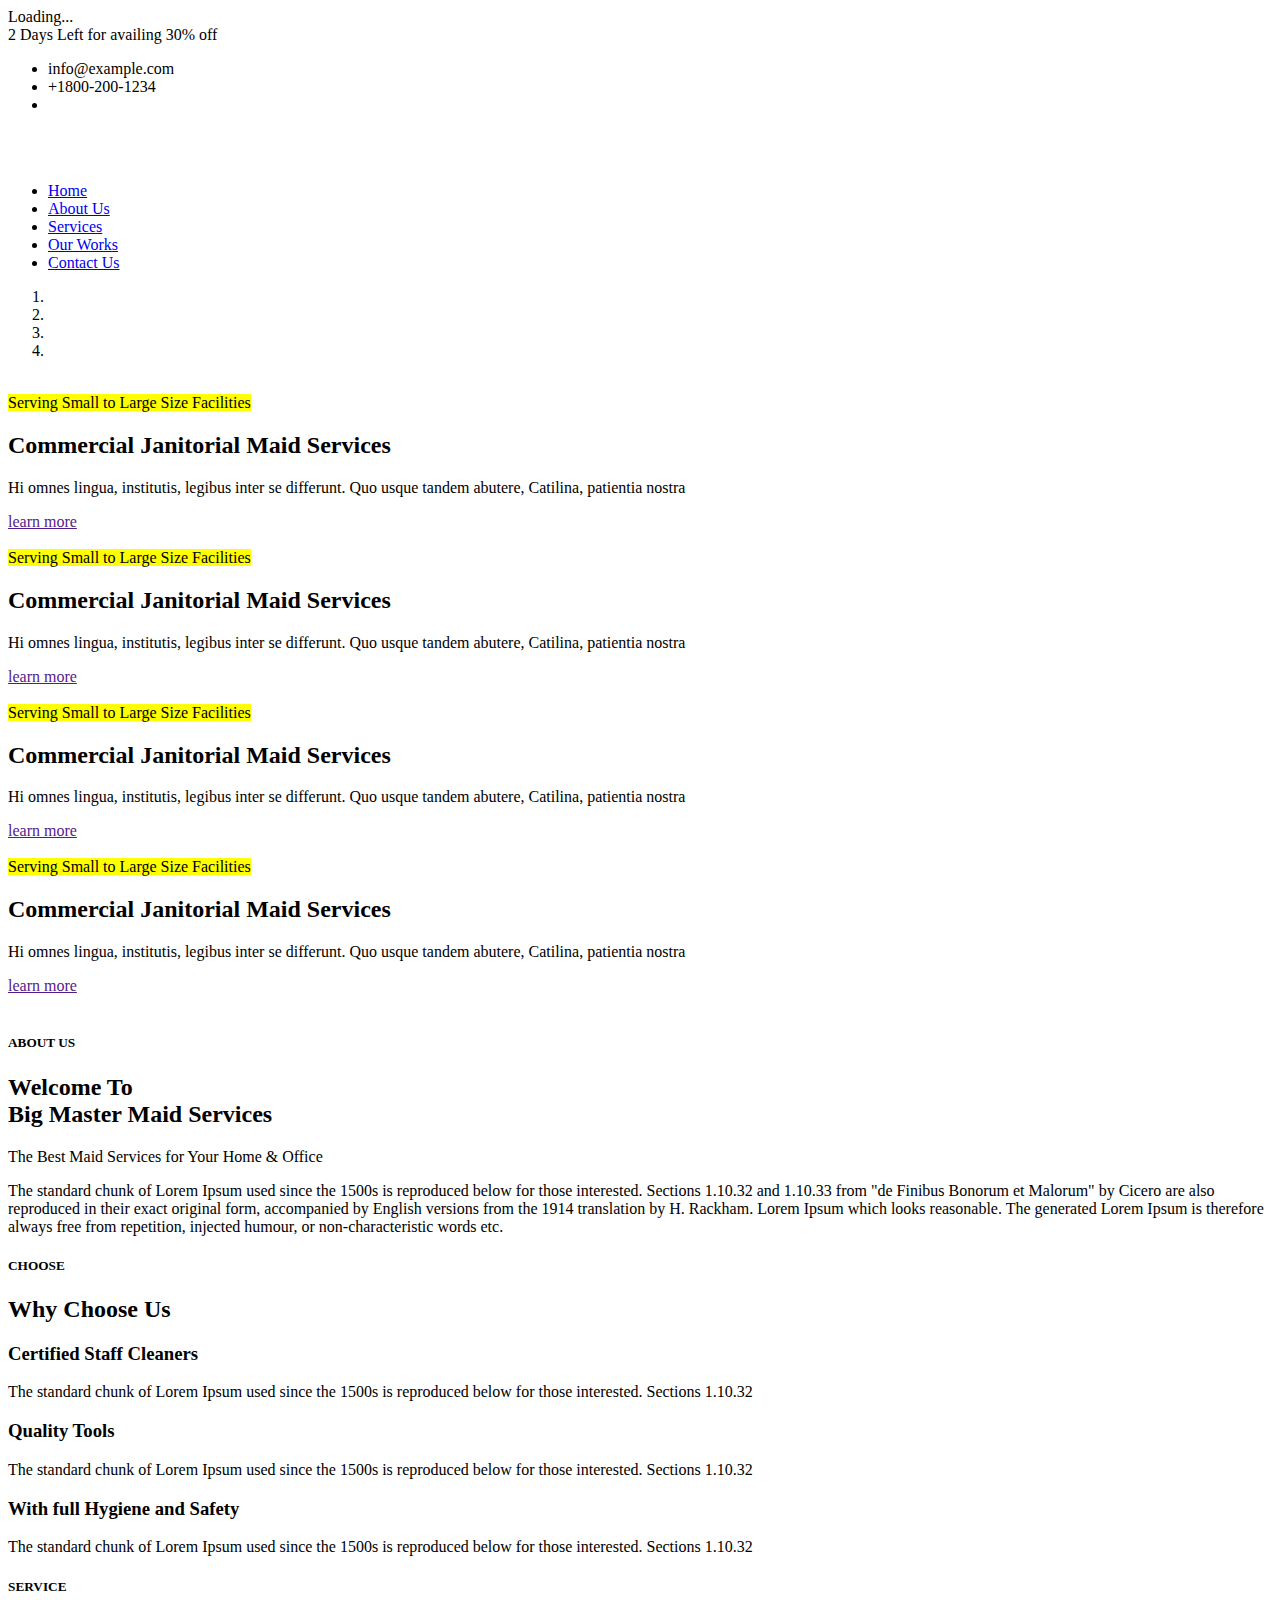
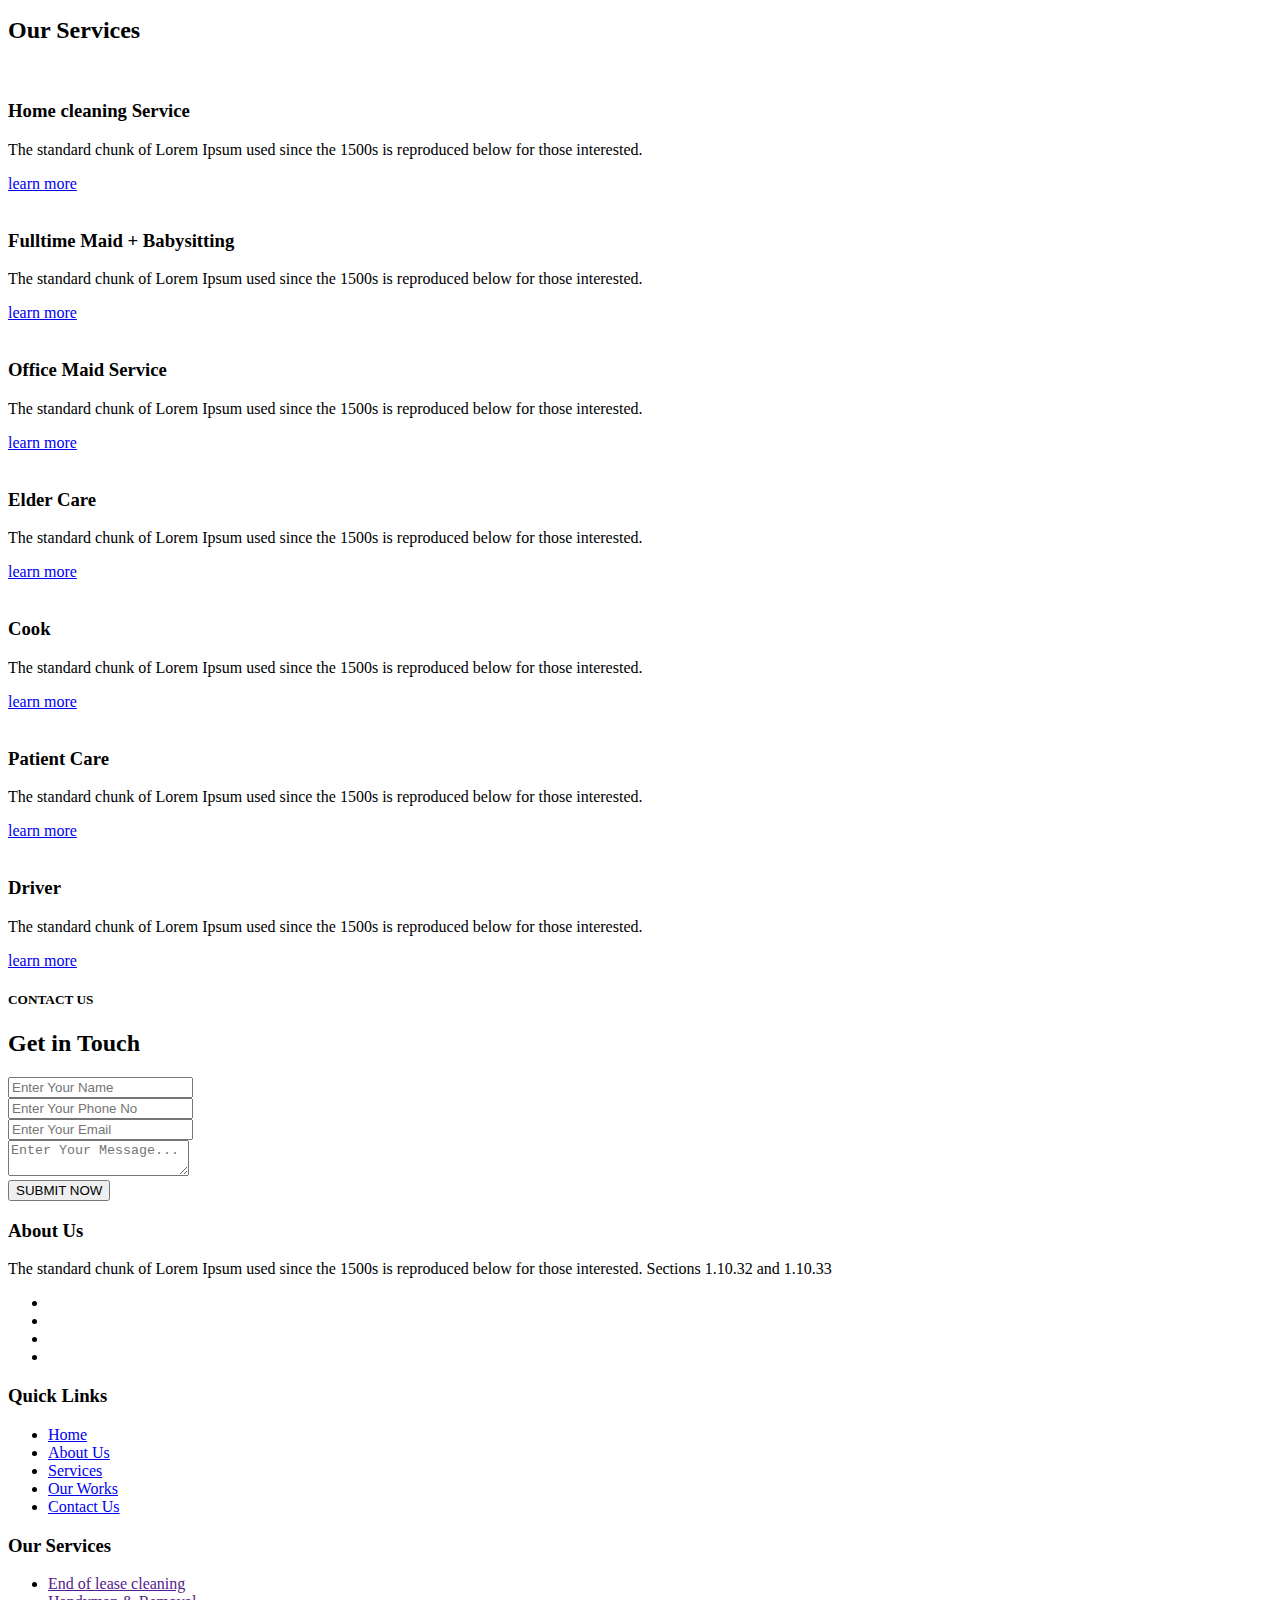
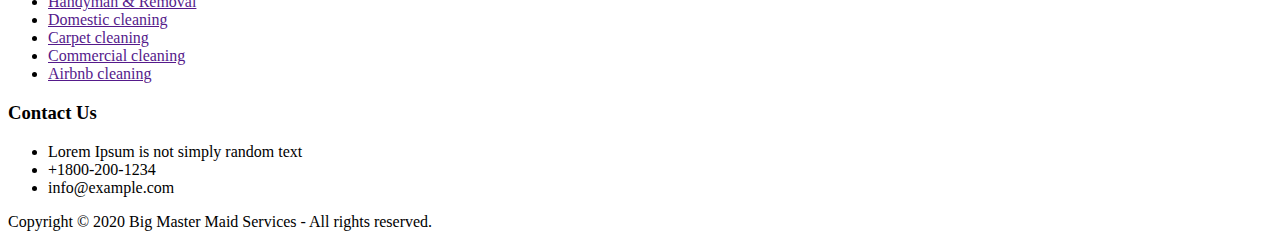
==== index.html @ 7cfc2786 "Add files via upload" ====
<!DOCTYPE html>
<html lang="en">
<head>
<title>Maid Services</title>
<meta charset="utf-8">
<meta name="viewport" content="width=device-width, initial-scale=1">
<link rel="stylesheet" href="css/main.css">
</head>
<body>

    <div class="loader" id="load_screen">
        <div class="text-center">
            <div class="spinner-bord" role="status">
              <span class="sr-only">Loading...</span>
            </div>
        </div>
    </div>
    

    <header id="home">
        <div class="top-back">
            <div class="container">
                <div class="left">
                    <div><span class="flaticon-clock"></span> 2 Days Left for availing 30% off</div>
                </div>
                <div class="right">
                    <ul>
                        <li><span class="flaticon-envelope"></span> info@example.com</li>
                        <li><span class="flaticon-telephone"></span> +1800-200-1234</li>
                        <li>
                            <a href=""><span class="fa fa-facebook"></span></a>
                            <a href=""><span class="fa fa-twitter"></span></a>
                            <a href=""><span class="fa fa-youtube-play"></span></a>
                            <a href=""><span class="fa fa-linkedin"></span></a>
                        </li>
                    </ul>
                </div>
            </div>
        </div>
        <div class="clear"></div>
        <div class="bottom-back">
            <div class="container">
                <div class="logo">
                    <a href=""><img src="images/logo.png" alt=""></a>
                </div>
                <div class="right-details">
                    <div class="humberger-menu">
                        <span></span>
                    </div>
                    <div class="mobile-menu">
                        <div class="logo">
                            <a href=""><img src="images/logo.png" alt=""></a>
                            <span class="flaticon-right menu-close"></span>
                        </div>
                        <ul class="navigation">                        
                            <li><a href="#home">Home</a></li>             
                            <li><a href="#aboutus">About Us</a></li>              
                            <li><a href="#services">Services</a></li>              
                            <li><a href="#our-works">Our Works</a></li>
                            <li><a href="#contactus">Contact Us</a></li>
                        </ul>
                    </div>
                </div>
            </div>
        </div>
    </header>
    <div class="clear"></div>
    <div class="hero-back-details">
        <div id="myCarousel" class="carousel slide" data-ride="carousel">
            <ol class="carousel-indicators">
              <li data-target="#myCarousel" data-slide-to="0" class="active"></li>
              <li data-target="#myCarousel" data-slide-to="1"></li>
              <li data-target="#myCarousel" data-slide-to="2"></li>
              <li data-target="#myCarousel" data-slide-to="3"></li>
            </ol>
            <div class="carousel-inner" role="listbox">
              <div class="carousel-item active">
                  <div class="portion">
                    <img src="images/b1.jpg" alt="">
                    <div class="content">
                        <div class="container">
                            <div class="main-content">
                                <div class="details">
                                    <mark>Serving Small to Large Size Facilities </mark>
                                    <h2>Commercial Janitorial Maid Services </h2>
                                    <p>Hi omnes lingua, institutis, legibus inter se differunt. Quo usque tandem abutere, Catilina, patientia nostra </p>
                                    <div class="custom-button left"><a href="">learn more</a></div>
                                </div>
                            </div>
                        </div>
                    </div>
                  </div>
                
              </div>
              <div class="carousel-item">
                <div class="portion">
                    <img src="images/b2.jpg" alt="">
                    <div class="content">
                        <div class="container">
                            <div class="main-content">
                                <div class="details">
                                    <mark>Serving Small to Large Size Facilities </mark>
                                    <h2>Commercial Janitorial Maid Services </h2>
                                    <p>Hi omnes lingua, institutis, legibus inter se differunt. Quo usque tandem abutere, Catilina, patientia nostra </p>
                                    <div class="custom-button left"><a href="">learn more</a></div>
                                </div>
                            </div>
                        </div>
                    </div>
                  </div>
              </div><div class="carousel-item">
                <div class="portion">
                    <img src="images/b3.jpg" alt="">
                    <div class="content">
                        <div class="container">
                            <div class="main-content">
                                <div class="details">
                                    <mark>Serving Small to Large Size Facilities </mark>
                                    <h2>Commercial Janitorial Maid Services </h2>
                                    <p>Hi omnes lingua, institutis, legibus inter se differunt. Quo usque tandem abutere, Catilina, patientia nostra </p>
                                    <div class="custom-button left"><a href="">learn more</a></div>
                                </div>
                            </div>
                        </div>
                    </div>
                  </div>
              </div>
              <div class="carousel-item">
                <div class="portion">
                    <img src="images/b4.jpg" alt="">
                    <div class="content">
                        <div class="container">
                            <div class="main-content">
                                <div class="details">
                                    <mark>Serving Small to Large Size Facilities </mark>
                                    <h2>Commercial Janitorial Maid Services </h2>
                                    <p>Hi omnes lingua, institutis, legibus inter se differunt. Quo usque tandem abutere, Catilina, patientia nostra </p>
                                    <div class="custom-button left"><a href="">learn more</a></div>
                                </div>
                            </div>
                        </div>
                    </div>
                  </div>
              </div>
              
            </div>
          </div>


    </div>
    <div class="clear"></div>
    <div class="section pt-70 pb-70" id="aboutus">
        <div class="container">
            <div class="row">
                <div class="col-md-6">
                    <div class="about-image-back"><img src="images/about-us.jpg" alt=""></div>
                </div>
                <div class="col-md-6">
                    <div class="about-us-back">
                        <div class="heading left">
                            <h5>ABOUT US</h5>
                            <h2>Welcome To<br>Big Master Maid Services</h2>
                        </div> 
                        <div class="clear"></div> 
                        <p class="blue">The Best Maid Services for Your Home & Office</p>
                        <p>The standard chunk of Lorem Ipsum used since the 1500s is reproduced below for those interested. Sections 1.10.32 and 1.10.33 from "de Finibus Bonorum et Malorum" by Cicero are also reproduced in their exact original form, accompanied by English versions from the 1914 translation by H. Rackham. Lorem Ipsum which looks reasonable. The generated Lorem Ipsum is therefore always free from repetition, injected humour, or non-characteristic words etc.</p>                      
                    </div>
                    
                </div>
            </div>
        </div>
    </div>
    <div class="clear"></div>
    <div class="section pt-70 pb-70 why-choose">
        <div class="container">
            <div class="heading center">
                <h5>CHOOSE</h5>
                <h2>Why Choose Us</h2>
            </div>
            <div class="clear"></div>
            <div class="main-back">
                <div class="row">
                    <div class="col-lg-4 col-md-12">
                        <div class="portion">
                            <div>
                                <span class="flaticon-award"></span>
                                <h3>Certified Staff Cleaners</h3>
                                <p>The standard chunk of Lorem Ipsum used since the 1500s is reproduced below for those interested. Sections 1.10.32</p>
                            </div>
                        </div>
                    </div>
                    <div class="col-lg-4 col-md-12">
                        <div class="portion">
                            <div>
                                <span class="flaticon-vacuum-cleaner"></span>
                                <h3>Quality Tools</h3>
                                <p>The standard chunk of Lorem Ipsum used since the 1500s is reproduced below for those interested. Sections 1.10.32</p>
                            </div>
                        </div>
                    </div>
                    <div class="col-lg-4 col-md-12">
                        <div class="portion">
                            <div>
                                <span class="flaticon-umbrella"></span>
                                <h3>With full Hygiene and Safety</h3>
                                <p>The standard chunk of Lorem Ipsum used since the 1500s is reproduced below for those interested. Sections 1.10.32</p>
                            </div>
                        </div>
                    </div>
                </div>
            </div>
        </div>
    </div>
    <div class="clear"></div>
    <div class="section pt-70 pb-70" id="services">
        <div class="container">
            <div class="heading center">
                <h5>SERVICE</h5>
                <h2>Our Services</h2>
            </div>
            <div class="clear"></div>
            <div class="service-section">
                <div class="row">
                    <div class="col-lg-6 col-md-12">
                        <div class="left">
                            <div class="portion">
                                <img src="images/s1.jpg" alt="">
                                <h3>Home cleaning Service</h3>
                                <p>The standard chunk of Lorem Ipsum used since the 1500s is reproduced below for those interested. </p>
                                <div class="custom-button center"><a href="service-details.html">learn more</a></div>
                            </div>
                            <div class="portion">
                                <img src="images/s2.jpg" alt="">
                                <h3>Fulltime Maid + Babysitting</h3>
                                <p>The standard chunk of Lorem Ipsum used since the 1500s is reproduced below for those interested. </p>
                                <div class="custom-button center"><a href="service-details.html">learn more</a></div>
                            </div>
                            <div class="portion">
                                <img src="images/s3.jpg" alt="">
                                <h3>Office Maid Service</h3>
                                <p>The standard chunk of Lorem Ipsum used since the 1500s is reproduced below for those interested. </p>
                                <div class="custom-button center"><a href="service-details.html">learn more</a></div>
                            </div>
                        </div>
                        
                    </div>
                    <div class="col-lg-6 col-md-12">
                        <div class="right">
                            <div class="portion">
                                <img src="images/s4.jpg" alt="">
                                <h3>Elder Care </h3>
                                <p>The standard chunk of Lorem Ipsum used since the 1500s is reproduced below for those interested. </p>
                                <div class="custom-button center"><a href="service-details.html">learn more</a></div>
                            </div>
                            <div class="portion">
                                <img src="images/s5.jpg" alt="">
                                <h3>Cook </h3>
                                <p>The standard chunk of Lorem Ipsum used since the 1500s is reproduced below for those interested. </p>
                                <div class="custom-button center"><a href="service-details.html">learn more</a></div>
                            </div>
                            <div class="portion">
                                <img src="images/s6.jpg" alt="">
                                <h3>Patient Care</h3>
                                <p>The standard chunk of Lorem Ipsum used since the 1500s is reproduced below for those interested. </p>
                                <div class="custom-button center"><a href="service-details.html">learn more</a></div>
                            </div>
                            <div class="portion">
                                <img src="images/s7.jpg" alt="">
                                <h3>Driver</h3>
                                <p>The standard chunk of Lorem Ipsum used since the 1500s is reproduced below for those interested. </p>
                                <div class="custom-button center"><a href="service-details.html">learn more</a></div>
                            </div>
                        </div>
                        
                    </div>
                </div>
                
            </div>
        </div>
    </div>
    <div class="clear"></div>
    <div class="section pt-70 pb-70 contact" id="contactus">
        <div class="container">
            <div class="heading center">
                <h5>CONTACT US</h5>
                <h2>Get in Touch</h2>
            </div>
            <div class="clear"></div>
            <div class="main-section">
                <div class="row">
                    <div class="col-md-6">
                        <div class="portion">
                            <input type="text" placeholder="Enter Your Name" >
                        </div>
                        <div class="portion">
                            <input type="text" placeholder="Enter Your Phone No" >
                        </div>
                        <div class="portion">
                            <input type="email" placeholder="Enter Your Email" >
                        </div>
                    </div>
                    <div class="col-md-6">
                        <div class="portion">
                            <textarea name="" id="" placeholder="Enter Your Message..."></textarea>
                        </div>
                    </div>
                    <div class="col-md-12">
                        <div class="portion"><input type="submit" value="SUBMIT NOW"></div>
                    </div>
                </div>
            </div>
        </div>
    </div>
    <div class="clear"></div>
    <footer class="pt-70">
        <div class="container">
            <div class="row">
                <div class="col-md-4">
                    <div class="portion">
                        <h3>About Us</h3>
                        <p>The standard chunk of Lorem Ipsum used since the 1500s is reproduced below for those interested. Sections 1.10.32 and 1.10.33</p>
                        <ul class="social">
                            <li><a href=""><span class="fa fa-facebook"></span></a></li>
                            <li><a href=""><span class="fa fa-twitter"></span></a></li>
                            <li><a href=""><span class="fa fa-youtube-play"></span></a></li>
                            <li><a href=""><span class="fa fa-linkedin"></span></a></li>
                        </ul>
                    </div>
                    
                </div>
                <div class="col-md-5">
                    <div class="row">
                        <div class="col-md-5">
                            <div class="portion">
                                <h3>Quick Links</h3>
                                <ul class="ft-menu">
                                    <li><a href="#home">Home</a></li>             
                                    <li><a href="#aboutus">About Us</a></li>              
                                    <li><a href="#services">Services</a></li>              
                                    <li><a href="#our-works">Our Works</a></li>
                                    <li><a href="#contactus">Contact Us</a></li>
                                </ul>
                            </div>
                        </div>
                        <div class="col-md-7">
                            <div class="portion">
                                <h3>Our Services</h3>
                                <ul class="ft-menu">
                                    <li><a href="">End of lease cleaning</a></li>
                                    <li><a href="">Handyman & Removal</a></li>
                                    <li><a href="">Domestic cleaning</a></li>
                                    <li><a href="">Carpet cleaning</a></li>
                                    <li><a href="">Commercial cleaning</a></li>
                                    <li><a href=""> Airbnb cleaning</a></li>
                                </ul>
                            </div>
                        </div>
                    </div>
                    
                </div>
                <div class="col-md-3">
                    <div class="portion">
                        <h3>Contact Us</h3>
                        <ul class="contact-info">
                            <li>
                                <span class="flaticon-placeholder"></span>
                                Lorem Ipsum is not simply random text
                            </li>
                            <li>
                                <span class="flaticon-telephone"></span>
                                +1800-200-1234
                            </li>
                            <li>
                                <span class="flaticon-envelope"></span>
                                info@example.com
                            </li>
                        </ul>
                    </div>
                </div>
            </div>
        </div>
        <p class="copyright-text"> Copyright © 2020 Big Master Maid Services - All rights reserved. </p>
    </footer>

<script src="https://ajax.googleapis.com/ajax/libs/jquery/3.4.1/jquery.min.js"></script>
<script src="js/jquery-migrate-1.4.1.min.js"></script>
<script src="https://cdnjs.cloudflare.com/ajax/libs/popper.js/1.16.0/umd/popper.min.js"></script> 
<script src="https://maxcdn.bootstrapcdn.com/bootstrap/4.4.1/js/bootstrap.min.js"></script> 
<script src="js/custom.js"></script>
</body>
</html>
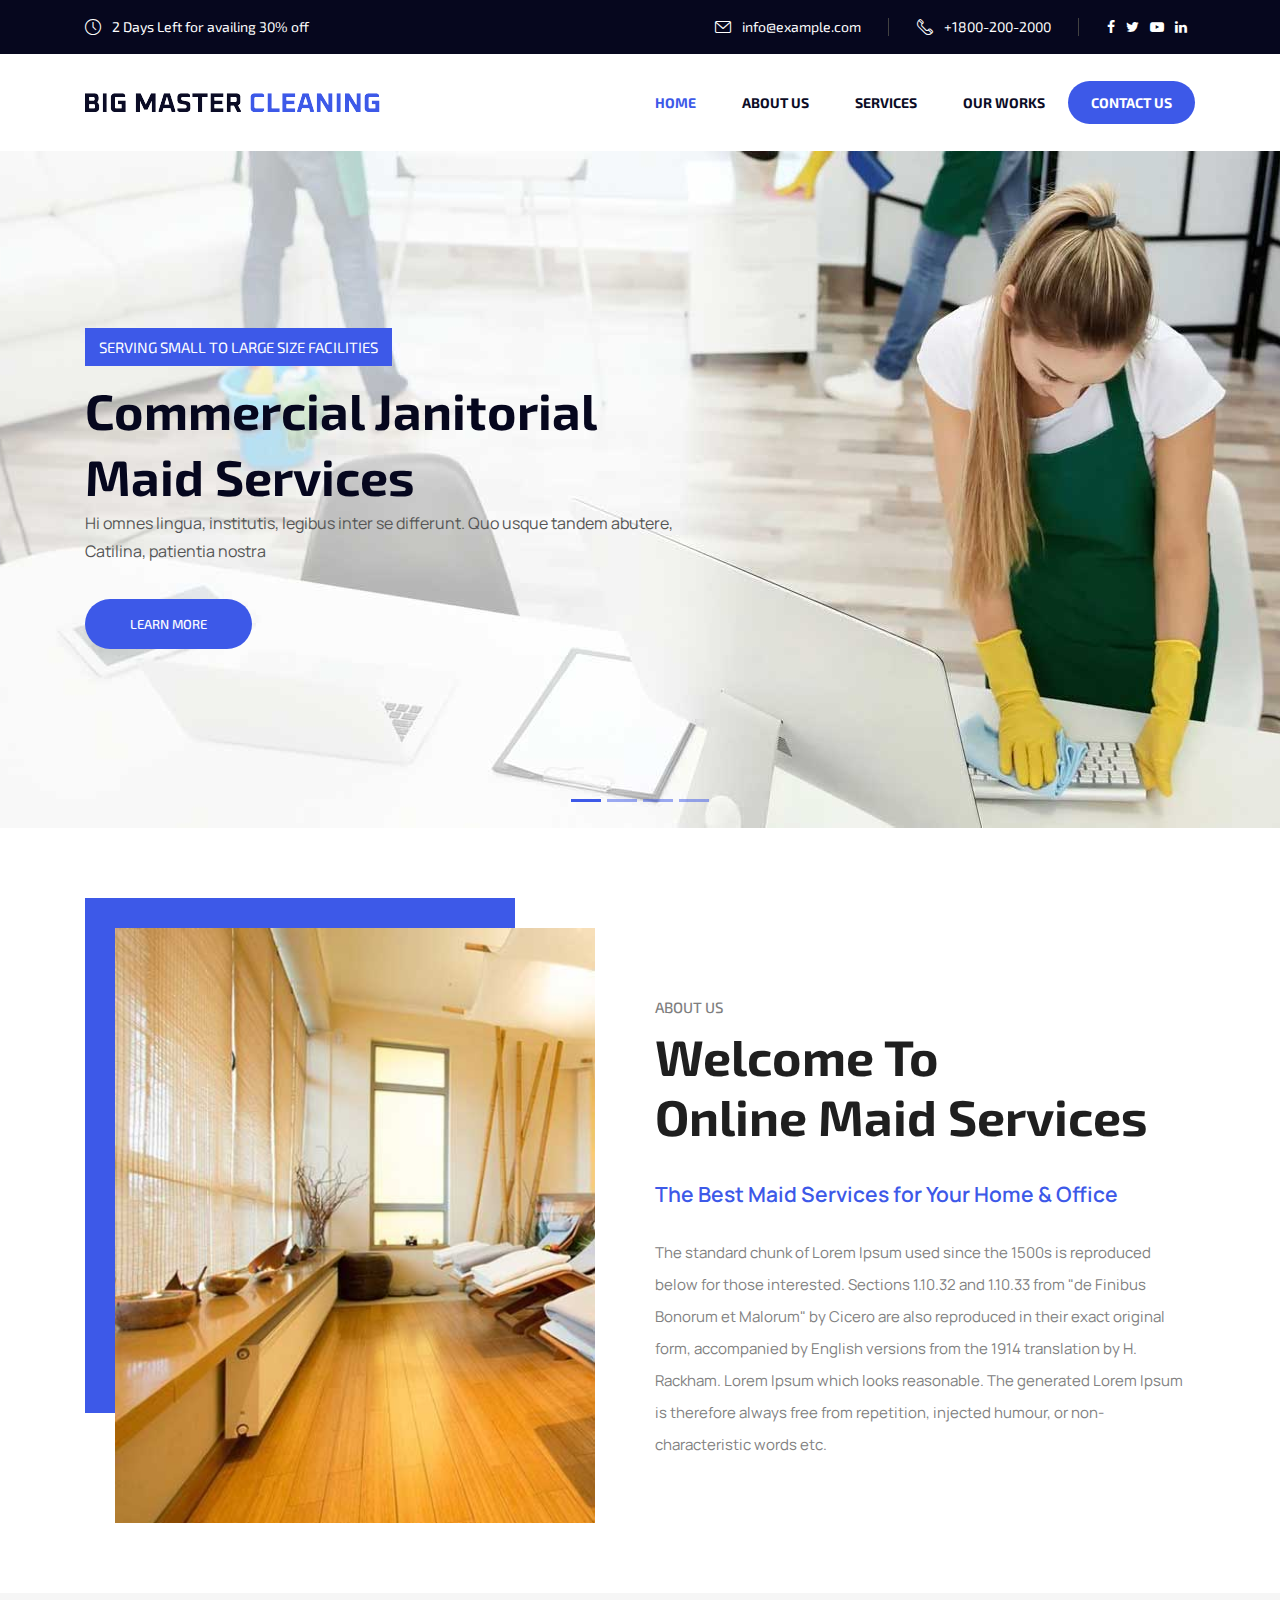
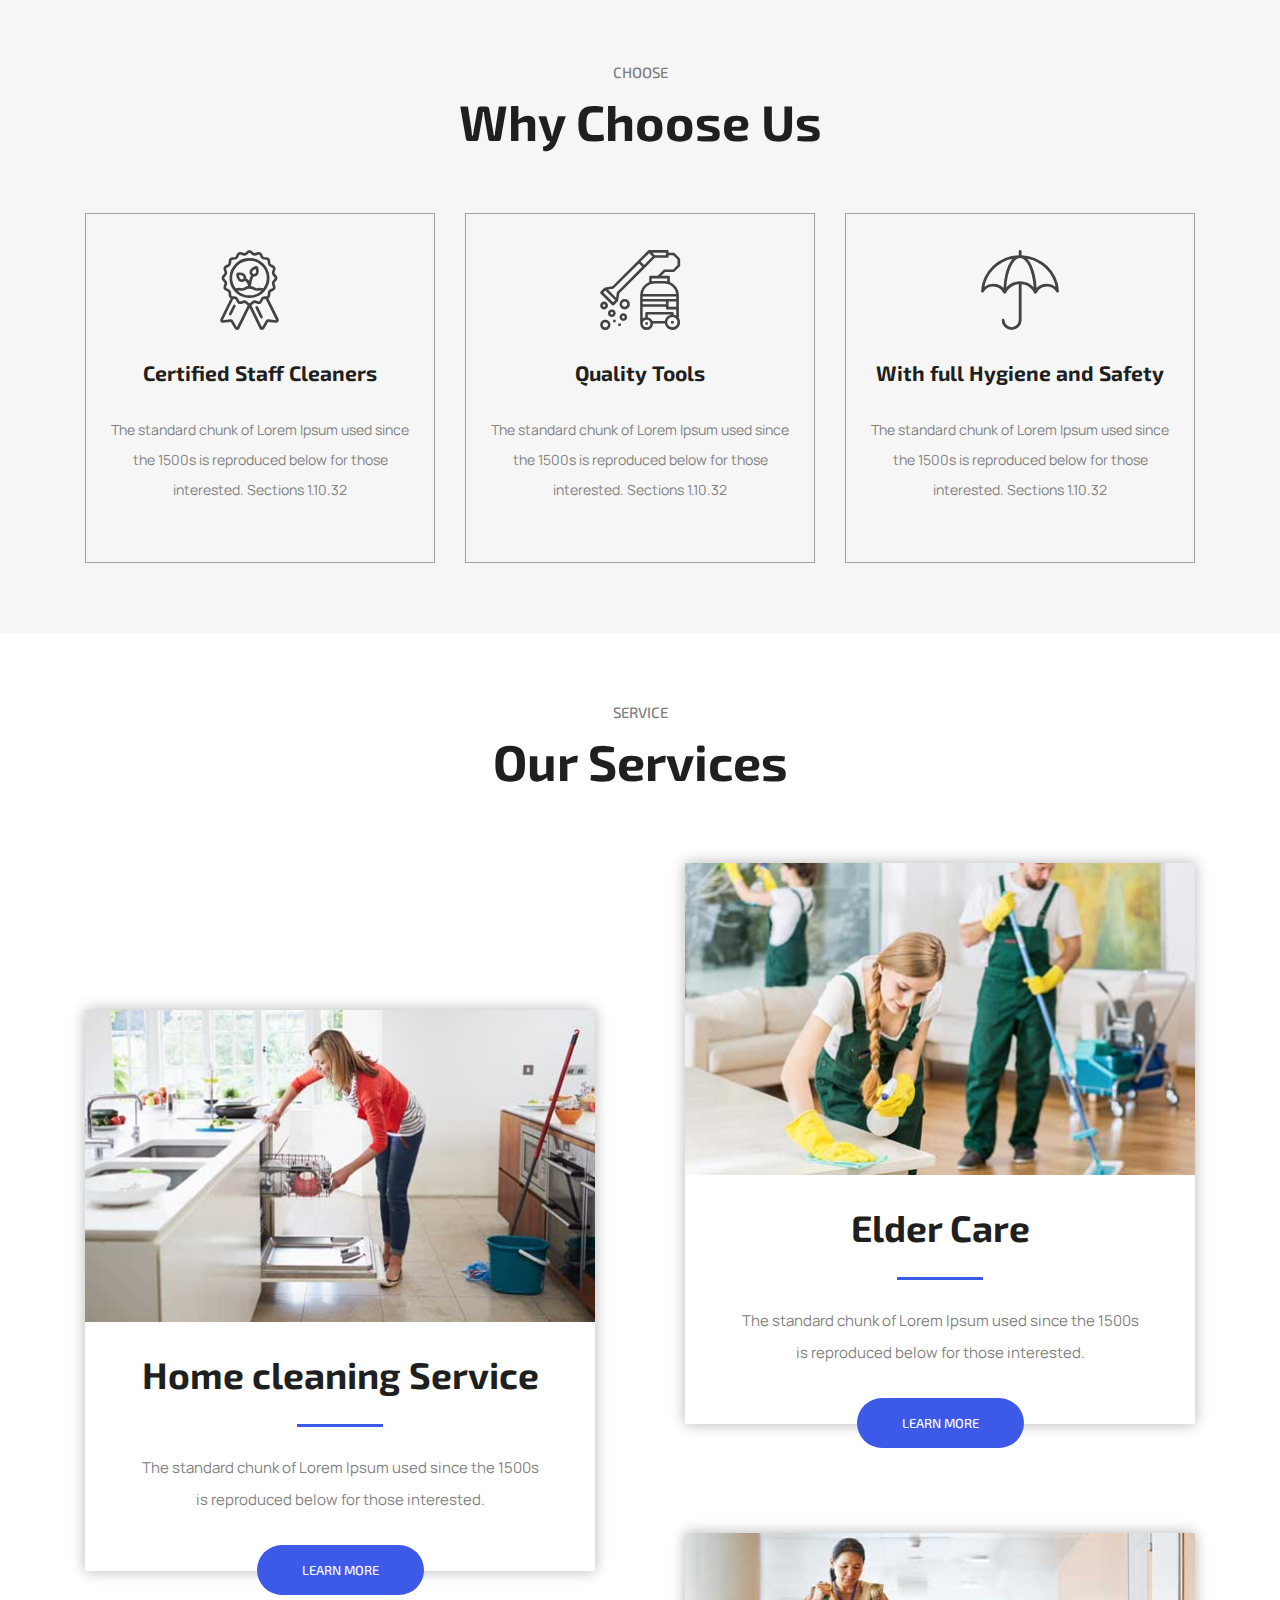
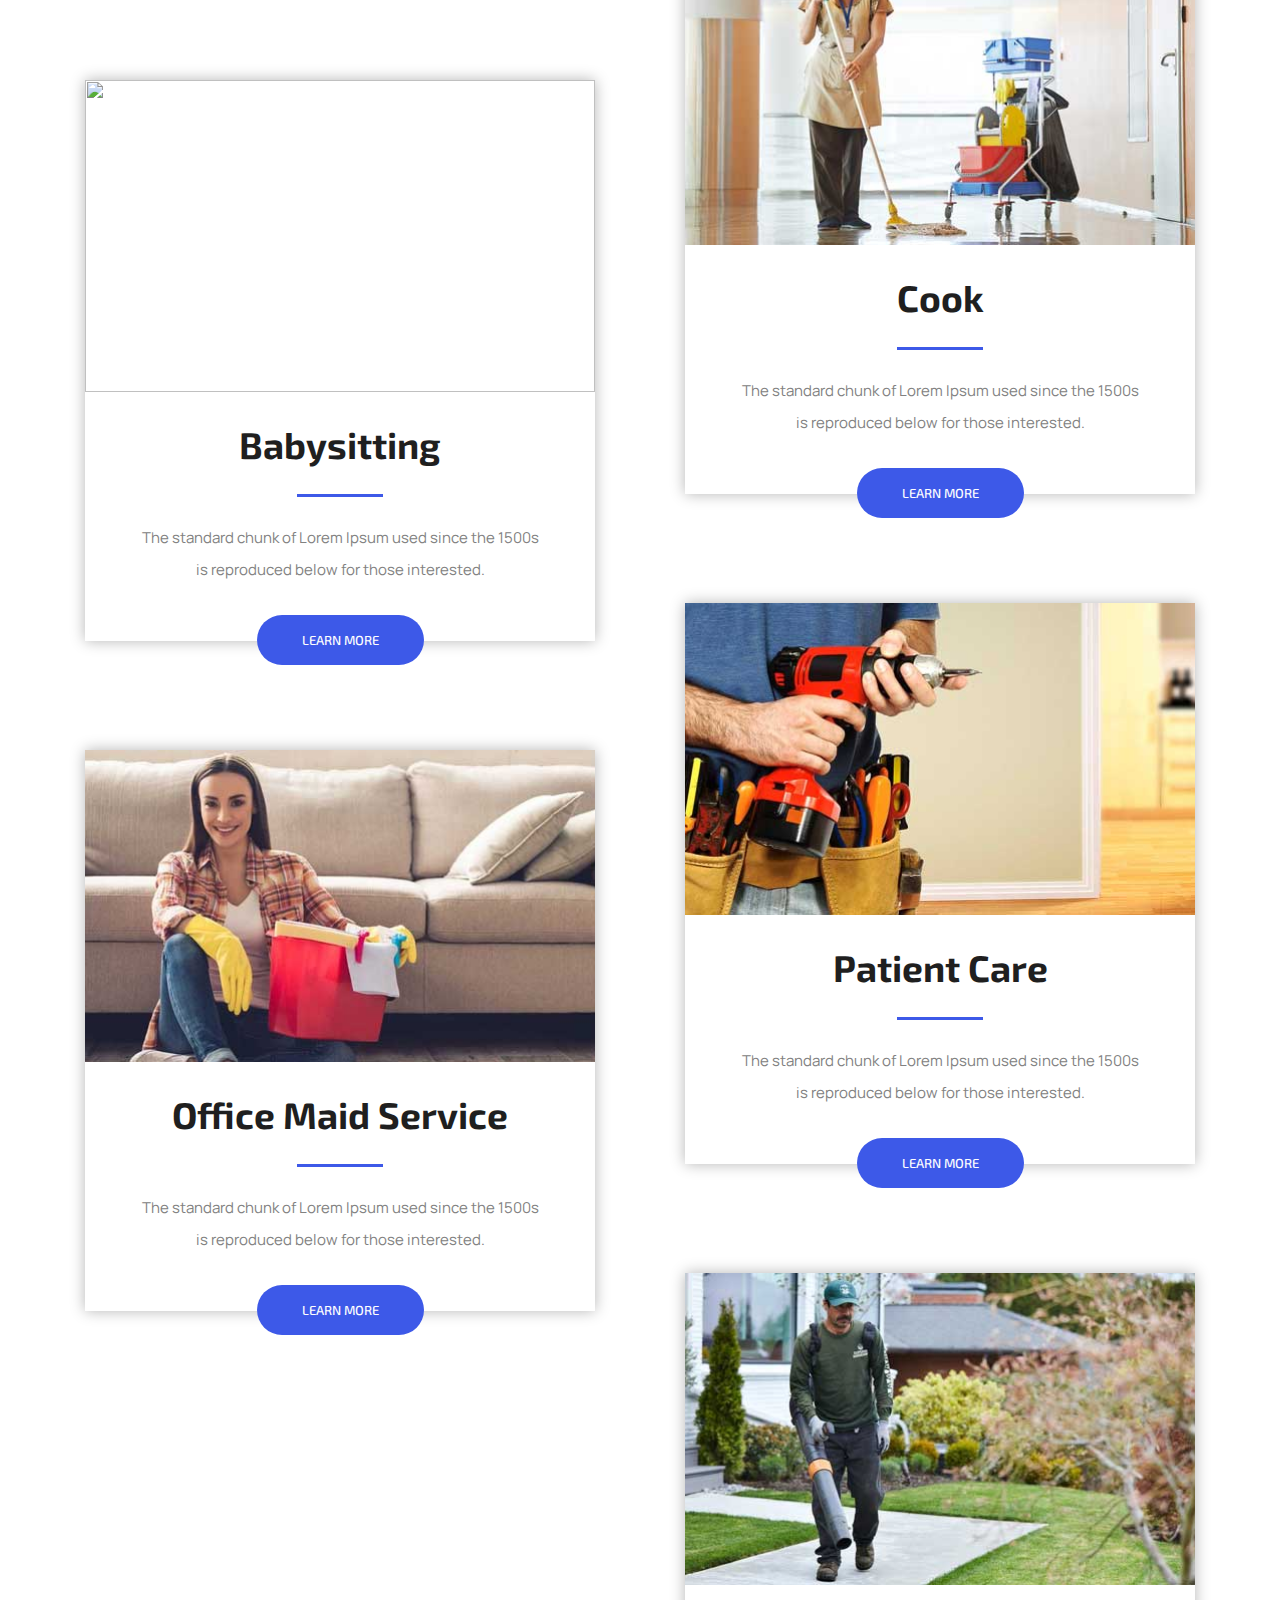
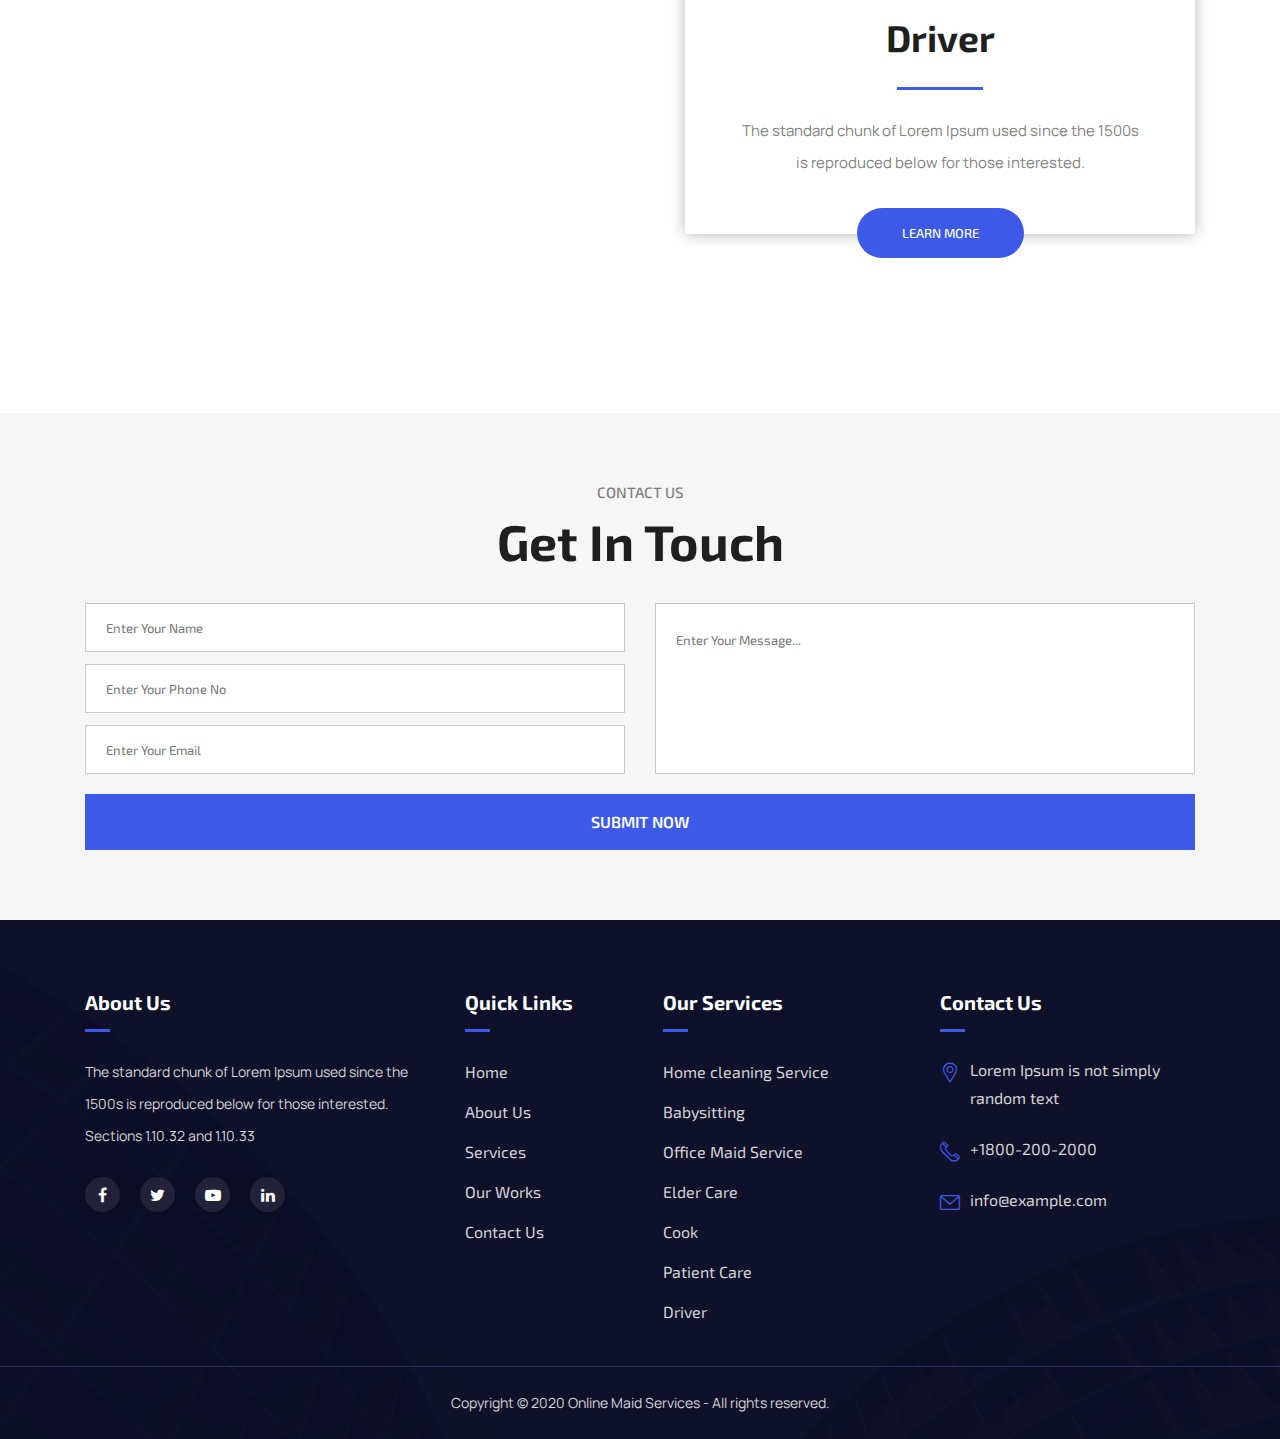
==== commit 74546439: "Update index.html" ====
--- a/index.html
+++ b/index.html
@@ -26,7 +26,7 @@
                 <div class="right">
                     <ul>
                         <li><span class="flaticon-envelope"></span> info@example.com</li>
-                        <li><span class="flaticon-telephone"></span> +1800-200-1234</li>
+                        <li><span class="flaticon-telephone"></span> +1800-200-2000</li>
                         <li>
                             <a href=""><span class="fa fa-facebook"></span></a>
                             <a href=""><span class="fa fa-twitter"></span></a>
@@ -159,7 +159,7 @@
                     <div class="about-us-back">
                         <div class="heading left">
                             <h5>ABOUT US</h5>
-                            <h2>Welcome To<br>Big Master Maid Services</h2>
+                            <h2>Welcome To<br>Online Maid Services</h2>
                         </div> 
                         <div class="clear"></div> 
                         <p class="blue">The Best Maid Services for Your Home & Office</p>
@@ -230,8 +230,8 @@
                                 <div class="custom-button center"><a href="service-details.html">learn more</a></div>
                             </div>
                             <div class="portion">
-                                <img src="images/s2.jpg" alt="">
-                                <h3>Fulltime Maid + Babysitting</h3>
+                                <img src="images/s2.png" alt="">
+                                <h3>Babysitting</h3>
                                 <p>The standard chunk of Lorem Ipsum used since the 1500s is reproduced below for those interested. </p>
                                 <div class="custom-button center"><a href="service-details.html">learn more</a></div>
                             </div>
@@ -346,12 +346,13 @@
                             <div class="portion">
                                 <h3>Our Services</h3>
                                 <ul class="ft-menu">
-                                    <li><a href="">End of lease cleaning</a></li>
-                                    <li><a href="">Handyman & Removal</a></li>
-                                    <li><a href="">Domestic cleaning</a></li>
-                                    <li><a href="">Carpet cleaning</a></li>
-                                    <li><a href="">Commercial cleaning</a></li>
-                                    <li><a href=""> Airbnb cleaning</a></li>
+                                    <li><a href="">Home cleaning Service</a></li>
+                                    <li><a href="">Babysitting</a></li>
+                                    <li><a href="">Office Maid Service</a></li>
+                                    <li><a href="">Elder Care</a></li>
+                                    <li><a href="">Cook</a></li>
+                                    <li><a href="">Patient Care</a></li>
+                                    <li><a href="">Driver</a></li>
                                 </ul>
                             </div>
                         </div>
@@ -368,7 +369,7 @@
                             </li>
                             <li>
                                 <span class="flaticon-telephone"></span>
-                                +1800-200-1234
+                                +1800-200-2000
                             </li>
                             <li>
                                 <span class="flaticon-envelope"></span>
@@ -379,7 +380,7 @@
                 </div>
             </div>
         </div>
-        <p class="copyright-text"> Copyright © 2020 Big Master Maid Services - All rights reserved. </p>
+        <p class="copyright-text"> Copyright © 2020 Online Maid Services - All rights reserved. </p>
     </footer>
 
 <script src="https://ajax.googleapis.com/ajax/libs/jquery/3.4.1/jquery.min.js"></script>
@@ -388,4 +389,4 @@
 <script src="https://maxcdn.bootstrapcdn.com/bootstrap/4.4.1/js/bootstrap.min.js"></script> 
 <script src="js/custom.js"></script>
 </body>
-</html>+</html>
--- a/css/main.css
+++ b/css/main.css
@@ -0,0 +1,6 @@
+@import url('https://fonts.googleapis.com/css2?family=Exo+2:wght@400;500;700&family=Manrope:wght@400;700&display=swap');
+@import url('https://cdnjs.cloudflare.com/ajax/libs/font-awesome/4.7.0/css/font-awesome.min.css');
+@import url('https://maxcdn.bootstrapcdn.com/bootstrap/4.4.1/css/bootstrap.min.css');
+@import "../fonts/flaticon.css";
+@import "style.css";
+@import "custom-responsive.css";
